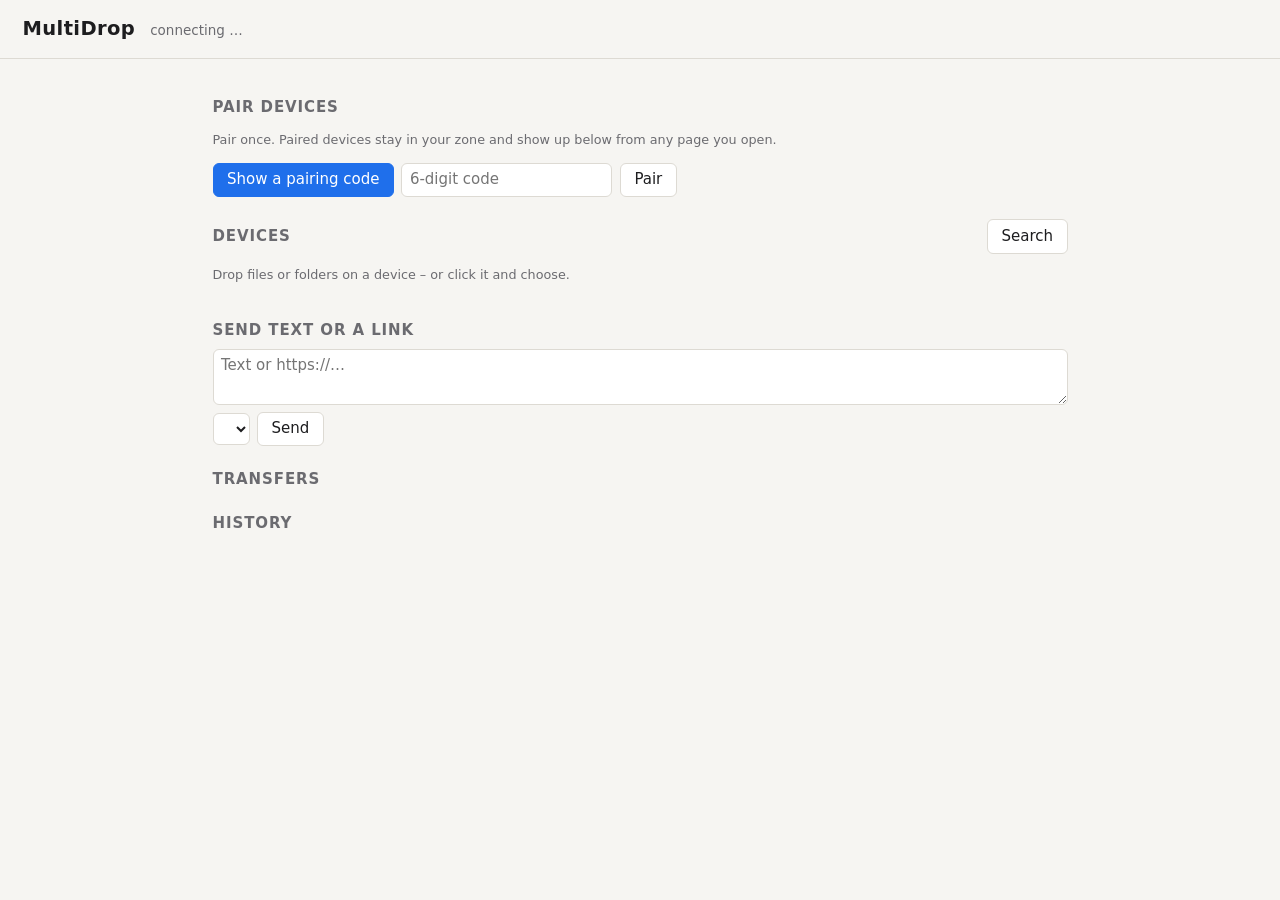
==== web/index.html @ b57b604d "Web build: 95e36c4" ====
<!doctype html>
<html lang="en">
<head>
<meta charset="utf-8">
<meta name="viewport" content="width=device-width, initial-scale=1">
<meta name="referrer" content="no-referrer">
<link rel="icon" href="data:,">
<title>MultiDrop</title>
<link rel="stylesheet" href="style.css">
<script type="importmap">
{
  "imports": {
    "nostr-tools": "https://esm.sh/nostr-tools@2.25.2",
    "xstate": "https://esm.sh/xstate@5",
    "qrcode-generator": "https://esm.sh/qrcode-generator@1.4.4"
  }
}
</script>
<script type="module" src="app.js"></script>
</head>
<body>
<header>
  <h1>MultiDrop</h1>
  <div id="status">connecting …</div>
</header>

<main>
  <section id="offers-section" hidden>
    <h2>Incoming</h2>
    <div id="offers"></div>
  </section>

  <section id="pair-section">
    <h2>Pair devices</h2>
    <p class="hint">Pair once. Paired devices stay in your zone and show up below from any page you open.</p>
    <div id="pair-requests"></div>
    <div class="row">
      <button id="pair-show" type="button" class="primary">Show a pairing code</button>
      <form id="pair-join" class="row">
        <input id="pair-code" inputmode="numeric" pattern="[0-9 ]{6,7}" placeholder="6-digit code" autocomplete="off" aria-label="Pairing code" required>
        <button type="submit">Pair</button>
      </form>
    </div>
    <div id="pair-host" class="card" hidden>
      <div class="name">Enter this code on the other device</div>
      <div class="pin" id="pair-code-show"></div>
      <div id="pair-qr"></div>
      <p><a id="pair-url" target="_blank" rel="noreferrer"></a></p>
      <p class="meta">Expires in 5 minutes. Or scan the code with the other device’s camera.</p>
      <button id="pair-cancel" type="button">Cancel</button>
    </div>
    <p id="pair-state" class="meta"></p>
    <button id="leave-zone" type="button" class="danger" hidden>Leave zone on this device</button>
  </section>

  <section>
    <div class="row">
      <h2>Devices</h2>
      <button id="refresh" type="button">Search</button>
    </div>
    <p class="hint">Drop files or folders on a device – or click it and choose.</p>
    <div id="devices" class="grid"></div>
  </section>

  <section>
    <h2>Send text or a link</h2>
    <form id="text-form">
      <textarea id="text" rows="2" placeholder="Text or https://…" required></textarea>
      <div class="row">
        <select id="text-target"></select>
        <button type="submit">Send</button>
      </div>
    </form>
  </section>

  <section>
    <h2>Transfers</h2>
    <div id="jobs"></div>
  </section>

  <section>
    <h2>History</h2>
    <ol id="log" reversed></ol>
  </section>
</main>

<input type="file" id="pick-files" multiple hidden>
</body>
</html>
---- web/style.css ----
:root {
  --bg: #f6f5f2; --fg: #1d1d1f; --muted: #6b6b70; --card: #fff;
  --line: #dddad3; --accent: #1f6feb; --ok: #1a7f37; --bad: #c62828;
  font: 15px/1.45 system-ui, -apple-system, "Segoe UI", sans-serif;
  color-scheme: light dark;
}
@media (prefers-color-scheme: dark) {
  :root { --bg: #151517; --fg: #ececee; --muted: #9a9aa2; --card: #1f1f23;
          --line: #34343a; --accent: #5a9cff; --ok: #4cc26a; --bad: #ff6b6b; }
}
* { box-sizing: border-box; }
body { margin: 0; background: var(--bg); color: var(--fg); }
header { display: flex; align-items: baseline; gap: 1rem; padding: 1rem 1.5rem;
         border-bottom: 1px solid var(--line); }
h1 { margin: 0; font-size: 1.3rem; letter-spacing: .02em; }
h2 { margin: 0 0 .5rem; font-size: 1rem; text-transform: uppercase;
     letter-spacing: .06em; color: var(--muted); }
#status { color: var(--muted); font-size: .9rem; }
main { max-width: 60rem; margin: 0 auto; padding: 1rem 1.5rem 3rem; }
section { margin: 1.5rem 0; }
.row { display: flex; gap: .5rem; align-items: center; flex-wrap: wrap; }
.row h2 { margin: 0; flex: 1; }
.hint, .meta { color: var(--muted); font-size: .85rem; }
.grid { display: grid; grid-template-columns: repeat(auto-fill, minmax(14rem, 1fr));
        gap: .75rem; margin: .5rem 0; }
.card { background: var(--card); border: 1px solid var(--line); border-radius: 10px;
        padding: .8rem 1rem; }
.drop { cursor: pointer; transition: border-color .1s, transform .1s; }
.drop.over { border-color: var(--accent); border-style: dashed; transform: scale(1.02); }
.name { font-weight: 600; overflow-wrap: anywhere; }
.badge { display: inline-block; font-size: .75rem; padding: 0 .4rem; margin-right: .3rem;
         border: 1px solid var(--line); border-radius: 4px; color: var(--muted); }
.offer { border-left: 4px solid var(--accent); margin-bottom: .75rem; }
.offer ul { margin: .4rem 0; padding-left: 1.2rem; }
.pin { font: 600 1.4rem ui-monospace, monospace; letter-spacing: .15em; }
button { font: inherit; padding: .35rem .9rem; border-radius: 6px; cursor: pointer;
         border: 1px solid var(--line); background: var(--card); color: var(--fg); }
button.primary { background: var(--accent); border-color: var(--accent); color: #fff; }
button.danger { color: var(--bad); }
input, select, textarea { font: inherit; padding: .35rem .5rem; border-radius: 6px;
         border: 1px solid var(--line); background: var(--card); color: var(--fg); }
textarea { width: 100%; resize: vertical; }
#manual input { flex: 1; min-width: 14rem; }
#qr svg { display: block; margin: .75rem auto 0; background: #fff; border-radius: 6px; }
.job { display: flex; gap: .75rem; align-items: center; margin-bottom: .4rem; }
.job .what { flex: 1; overflow-wrap: anywhere; }
.job.done .state { color: var(--ok); }
.job.failed .state { color: var(--bad); }
progress { width: 8rem; }
#log { font-size: .85rem; color: var(--muted); max-height: 18rem; overflow: auto;
       padding-left: 1.5rem; margin: 0; }
#log time { font-variant-numeric: tabular-nums; margin-right: .5rem; }
.warn { background: #fff4d6; color: #5c4400; padding: .75rem 1.5rem; margin: 0; }
details { margin-top: .75rem; }
summary { cursor: pointer; color: var(--muted); }
.offer ul.files { max-height: 14rem; overflow: auto; }
.offer ul.selectable { list-style: none; padding-left: .2rem; }
.offer ul.selectable label { cursor: pointer; overflow-wrap: anywhere; }
.pin-input { width: 7rem; font-variant-numeric: tabular-nums; }
#log li.old { opacity: .65; }
#selection { margin: .4rem 0; padding: .6rem 1rem .6rem 2rem; max-height: 10rem; overflow: auto; }
.welcome { border-left: 4px solid var(--accent); }
.welcome ul { padding-left: 1.2rem; }
#speaker { min-width: 14rem; flex: 1; }
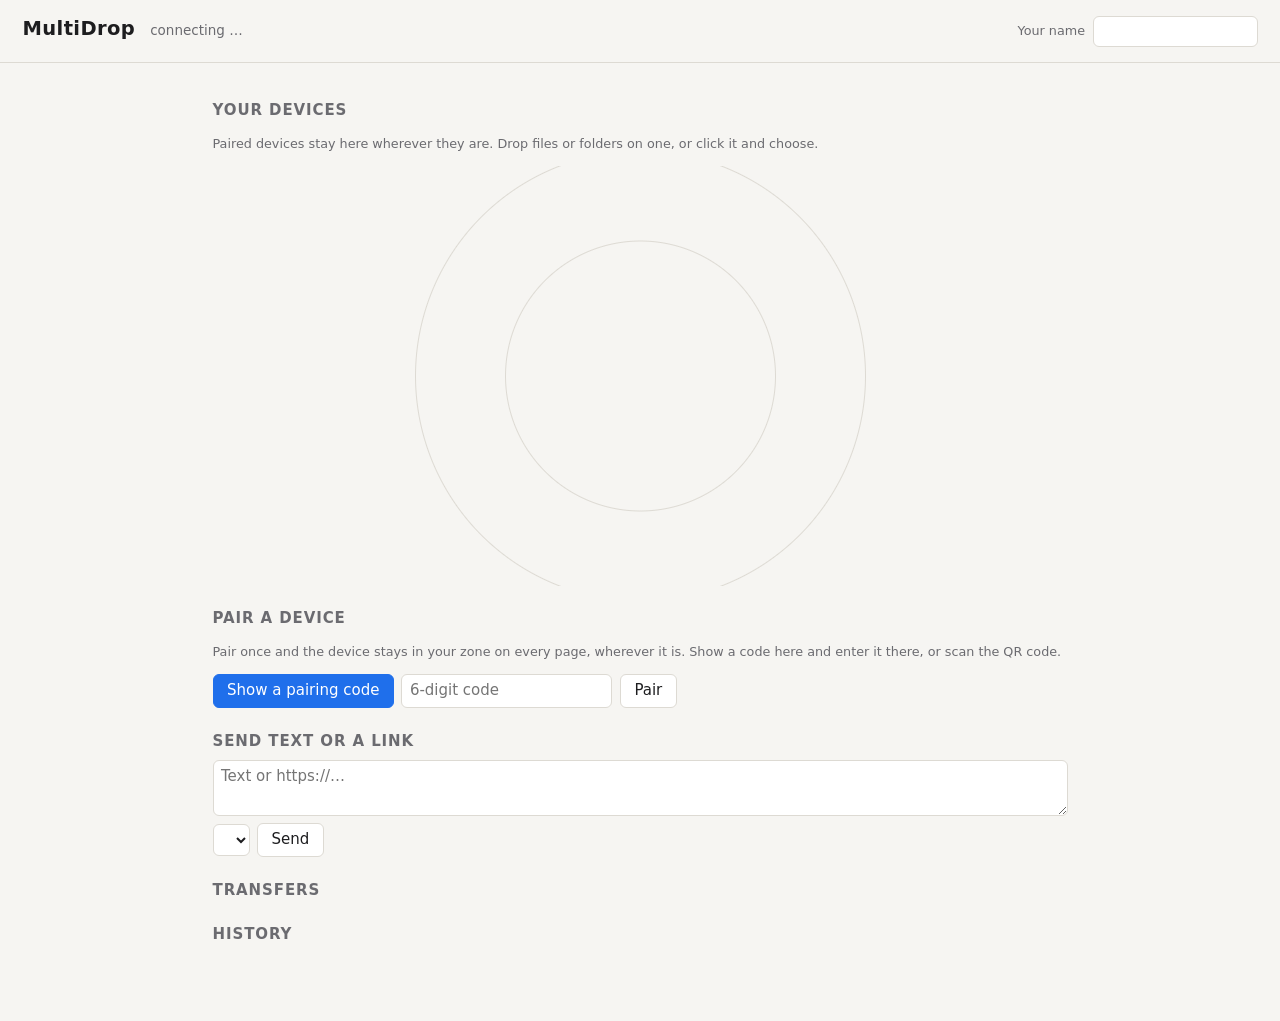
==== commit 262443ec: "Web build: eacefe4" ====
--- a/web/index.html
+++ b/web/index.html
@@ -22,6 +22,9 @@
 <header>
   <h1>MultiDrop</h1>
   <div id="status">connecting …</div>
+  <label class="alias-edit">Your name
+    <input id="alias-input" maxlength="40" autocomplete="off" aria-label="Your device name">
+  </label>
 </header>
 
 <main>
@@ -30,9 +33,15 @@
     <div id="offers"></div>
   </section>
 
+  <section id="nearby">
+    <h2>Your devices</h2>
+    <p class="hint">Paired devices stay here wherever they are. Drop files or folders on one, or click it and choose.</p>
+    <div id="devices" class="stage"></div>
+  </section>
+
   <section id="pair-section">
-    <h2>Pair devices</h2>
-    <p class="hint">Pair once. Paired devices stay in your zone and show up below from any page you open.</p>
+    <h2>Pair a device</h2>
+    <p class="hint">Pair once and the device stays in your zone on every page, wherever it is. Show a code here and enter it there, or scan the QR code.</p>
     <div id="pair-requests"></div>
     <div class="row">
       <button id="pair-show" type="button" class="primary">Show a pairing code</button>
@@ -51,15 +60,6 @@
     </div>
     <p id="pair-state" class="meta"></p>
     <button id="leave-zone" type="button" class="danger" hidden>Leave zone on this device</button>
-  </section>
-
-  <section>
-    <div class="row">
-      <h2>Devices</h2>
-      <button id="refresh" type="button">Search</button>
-    </div>
-    <p class="hint">Drop files or folders on a device – or click it and choose.</p>
-    <div id="devices" class="grid"></div>
   </section>
 
   <section>
--- a/web/style.css
+++ b/web/style.css
@@ -62,3 +62,46 @@
 .welcome { border-left: 4px solid var(--accent); }
 .welcome ul { padding-left: 1.2rem; }
 #speaker { min-width: 14rem; flex: 1; }
+
+/* Web build: AirDrop-like radar. Paired devices sit on rings around "you",
+   online or not, as if they were all in the room. */
+.alias-edit { margin-left: auto; display: flex; align-items: center; gap: .5rem;
+              color: var(--muted); font-size: .85rem; }
+.alias-edit input { width: 11rem; }
+.stage { --r0: min(9rem, 29vw); --r1: min(15rem, 45vw); position: relative; height: 28rem;
+         margin: .5rem 0; border-radius: 16px; overflow: hidden;
+         background:
+           radial-gradient(circle at 50% 50%, transparent calc(var(--r0) - 1px), var(--line) var(--r0),
+                           transparent calc(var(--r0) + 1px)),
+           radial-gradient(circle at 50% 50%, transparent calc(var(--r1) - 1px), var(--line) var(--r1),
+                           transparent calc(var(--r1) + 1px)); }
+.stage.big { height: 42rem; }
+.me, .device { position: absolute; left: 50%; top: 50%; text-align: center; width: 7.5rem; }
+.me { transform: translate(-50%, -50%); }
+.device { transform: translate(-50%, -50%) rotate(var(--a)) translateY(calc(-1 * var(--r)))
+                     rotate(calc(-1 * var(--a))); }
+.device.card { background: none; border: none; padding: 0; }
+.avatar { position: relative; display: grid; place-items: center; width: 4.2rem; height: 4.2rem;
+          margin: 0 auto .35rem; border-radius: 50%; color: #fff; font-weight: 600; font-size: 1.4rem;
+          background: hsl(var(--hue, 215) 55% 46%); transition: transform .12s, box-shadow .12s; }
+.me .avatar { background: var(--accent); }
+.me .avatar::after, .device.card .avatar::after { content: ""; position: absolute; inset: -6px;
+          border-radius: 50%; border: 2px solid var(--accent); opacity: 0; animation: ping 2.6s ease-out infinite; }
+.device.card .avatar::after { border-color: var(--ok); animation-duration: 3.4s; }
+@keyframes ping { 0% { transform: scale(.85); opacity: .7; } 100% { transform: scale(1.5); opacity: 0; } }
+.device.drop { cursor: pointer; }
+.device.drop.over { transform: translate(-50%, -50%) rotate(var(--a)) translateY(calc(-1 * var(--r)))
+                              rotate(calc(-1 * var(--a))) scale(1.08); border: none; }
+.device.drop.over .avatar { box-shadow: 0 0 0 5px color-mix(in srgb, var(--accent) 40%, transparent); }
+.device.offline { opacity: .5; }
+.device.offline .avatar { filter: grayscale(.8); }
+.pairbubble { cursor: pointer; }
+.pairbubble .avatar { background: none; border: 2px dashed var(--muted); color: var(--muted); font-size: 2rem; }
+.stage .name { font-size: .9rem; }
+
+/* Incoming transfers appear as a prompt over the page, like AirDrop's. */
+#offers-section { position: fixed; left: 50%; bottom: 1rem; transform: translateX(-50%); z-index: 10;
+                  width: min(26rem, calc(100% - 2rem)); margin: 0; }
+#offers-section h2 { display: none; }
+#offers .card.offer { margin: 0 0 .5rem; border-radius: 16px; border-left-width: 1px;
+                      box-shadow: 0 10px 34px rgba(0, 0, 0, .3); }
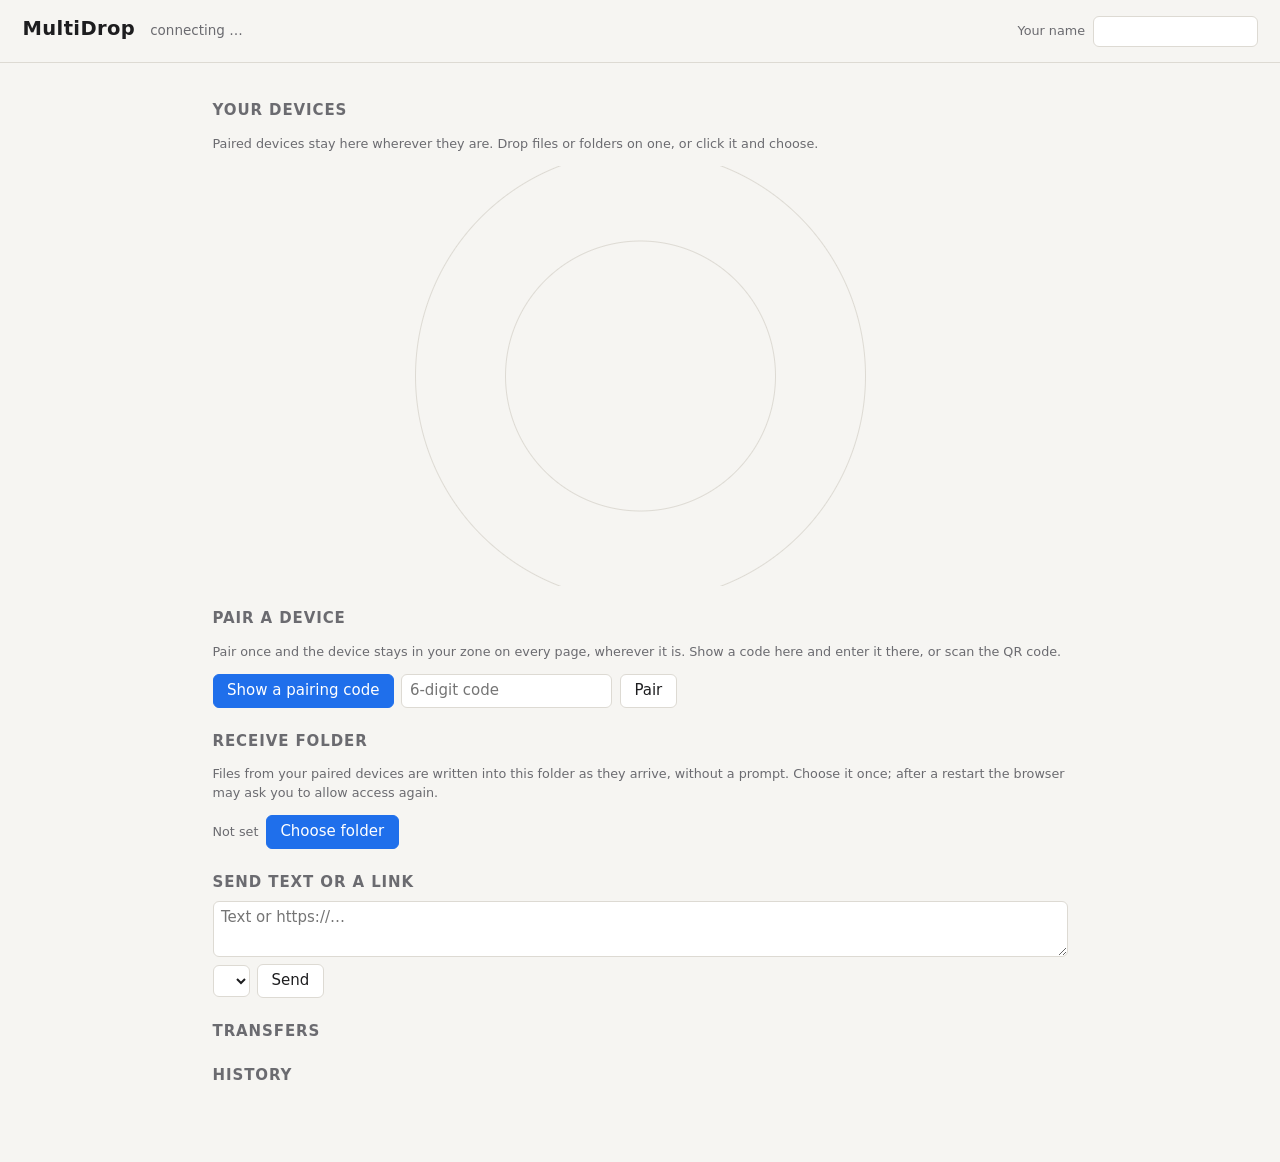
==== commit dbf2a4ae: "Web build: 28c5874" ====
--- a/web/index.html
+++ b/web/index.html
@@ -62,6 +62,18 @@
     <button id="leave-zone" type="button" class="danger" hidden>Leave zone on this device</button>
   </section>
 
+  <section id="folder-section">
+    <h2>Receive folder</h2>
+    <p class="hint">Files from your paired devices are written into this folder as they arrive, without a prompt. Choose it once; after a restart the browser may ask you to allow access again.</p>
+    <div class="row">
+      <span id="folder-state" class="meta">Not set</span>
+      <button id="folder-choose" type="button" class="primary">Choose folder</button>
+      <button id="folder-allow" type="button" hidden>Allow access</button>
+      <button id="folder-forget" type="button" class="danger" hidden>Forget</button>
+    </div>
+    <p id="folder-note" class="hint" hidden>Needs Chrome, Edge or Opera, which can write into a chosen folder.</p>
+  </section>
+
   <section>
     <h2>Send text or a link</h2>
     <form id="text-form">
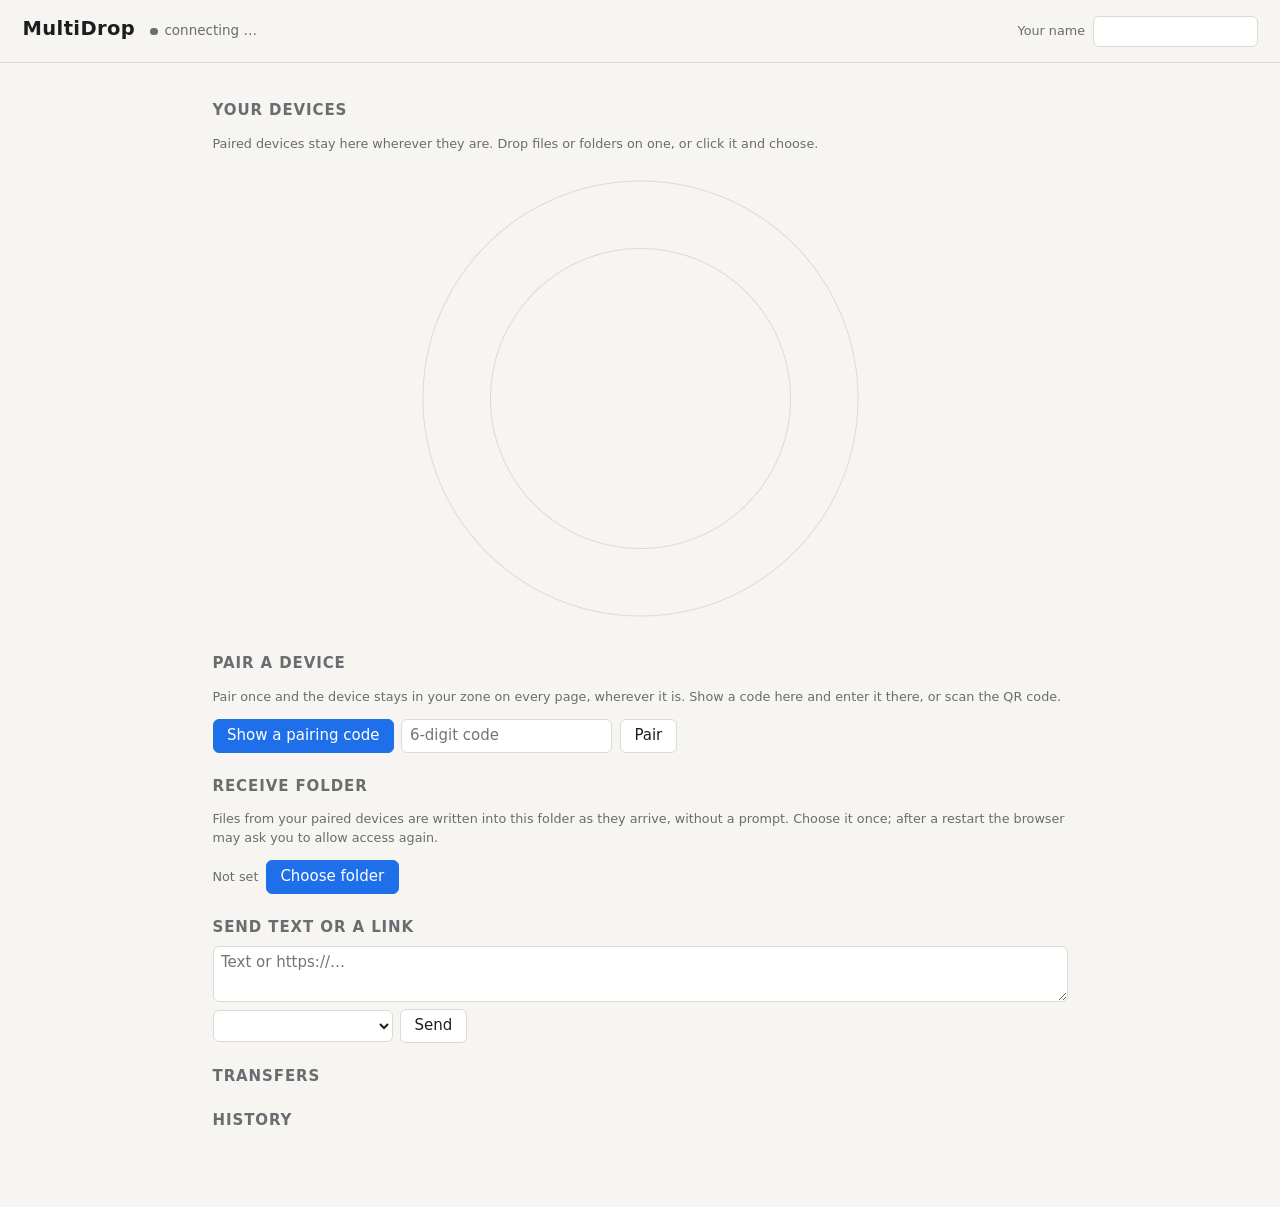
==== commit f72bfc7c: "Web build: 4a55b38" ====
--- a/web/index.html
+++ b/web/index.html
@@ -36,6 +36,7 @@
   <section id="nearby">
     <h2>Your devices</h2>
     <p class="hint">Paired devices stay here wherever they are. Drop files or folders on one, or click it and choose.</p>
+    <p class="hint" id="nearby-hint"></p>
     <div id="devices" class="stage"></div>
   </section>
 
--- a/web/style.css
+++ b/web/style.css
@@ -68,15 +68,15 @@
 .alias-edit { margin-left: auto; display: flex; align-items: center; gap: .5rem;
               color: var(--muted); font-size: .85rem; }
 .alias-edit input { width: 11rem; }
-.stage { --r0: min(9rem, 29vw); --r1: min(15rem, 45vw); position: relative; height: 28rem;
+.stage { --r0: min(10rem, 28vw); --r1: min(14.5rem, 40vw); position: relative; height: 31rem;
          margin: .5rem 0; border-radius: 16px; overflow: hidden;
          background:
            radial-gradient(circle at 50% 50%, transparent calc(var(--r0) - 1px), var(--line) var(--r0),
                            transparent calc(var(--r0) + 1px)),
            radial-gradient(circle at 50% 50%, transparent calc(var(--r1) - 1px), var(--line) var(--r1),
                            transparent calc(var(--r1) + 1px)); }
-.stage.big { height: 42rem; }
-.me, .device { position: absolute; left: 50%; top: 50%; text-align: center; width: 7.5rem; }
+.stage.big { height: 36rem; }
+.me, .device { position: absolute; left: 50%; top: 50%; text-align: center; width: 9rem; }
 .me { transform: translate(-50%, -50%); }
 .device { transform: translate(-50%, -50%) rotate(var(--a)) translateY(calc(-1 * var(--r)))
                      rotate(calc(-1 * var(--a))); }
@@ -105,3 +105,33 @@
 #offers-section h2 { display: none; }
 #offers .card.offer { margin: 0 0 .5rem; border-radius: 16px; border-left-width: 1px;
                       box-shadow: 0 10px 34px rgba(0, 0, 0, .3); }
+
+/* Polish: focus, disabled and responsive states. */
+header { flex-wrap: wrap; row-gap: .4rem; }
+#status { display: inline-flex; align-items: center; gap: .45rem; }
+#status::before { content: ""; width: .5rem; height: .5rem; border-radius: 50%;
+                  background: var(--muted); flex: none; }
+#status.ready::before { background: var(--ok); box-shadow: 0 0 0 3px color-mix(in srgb, var(--ok) 22%, transparent); }
+:focus-visible { outline: 2px solid var(--accent); outline-offset: 2px; }
+button, input, select, textarea { transition: background .15s, border-color .15s, opacity .15s; }
+button:active:not(:disabled) { transform: translateY(1px); }
+button.primary:hover:not(:disabled) { filter: brightness(1.07); }
+button:hover:not(:disabled):not(.primary) { border-color: var(--accent); }
+button:disabled, input:disabled, select:disabled { opacity: .45; cursor: not-allowed; }
+select { min-width: 12rem; }
+.hint:empty { display: none; }
+#text-form textarea { max-width: 100%; }
+.card.offer .meta { margin-bottom: .4rem; }
+@media (max-width: 40rem) {
+  header { padding: .9rem 1rem; }
+  main { padding: 1rem 1rem 6rem; }
+  .alias-edit { margin-left: 0; width: 100%; }
+  .alias-edit input { flex: 1; width: auto; }
+  .stage { --r0: 8.25rem; --r1: 12rem; height: 26rem; }
+  .stage.big { height: 30rem; }
+  .me, .device { width: 7.5rem; }
+  .avatar { width: 3.6rem; height: 3.6rem; font-size: 1.2rem; }
+}
+/* Nearby devices (same network, not paired) are outlined, paired ones filled. */
+.device.nearby .avatar { background: transparent; border: 2px dashed var(--accent); color: var(--accent); }
+.device.nearby .meta { color: var(--accent); }
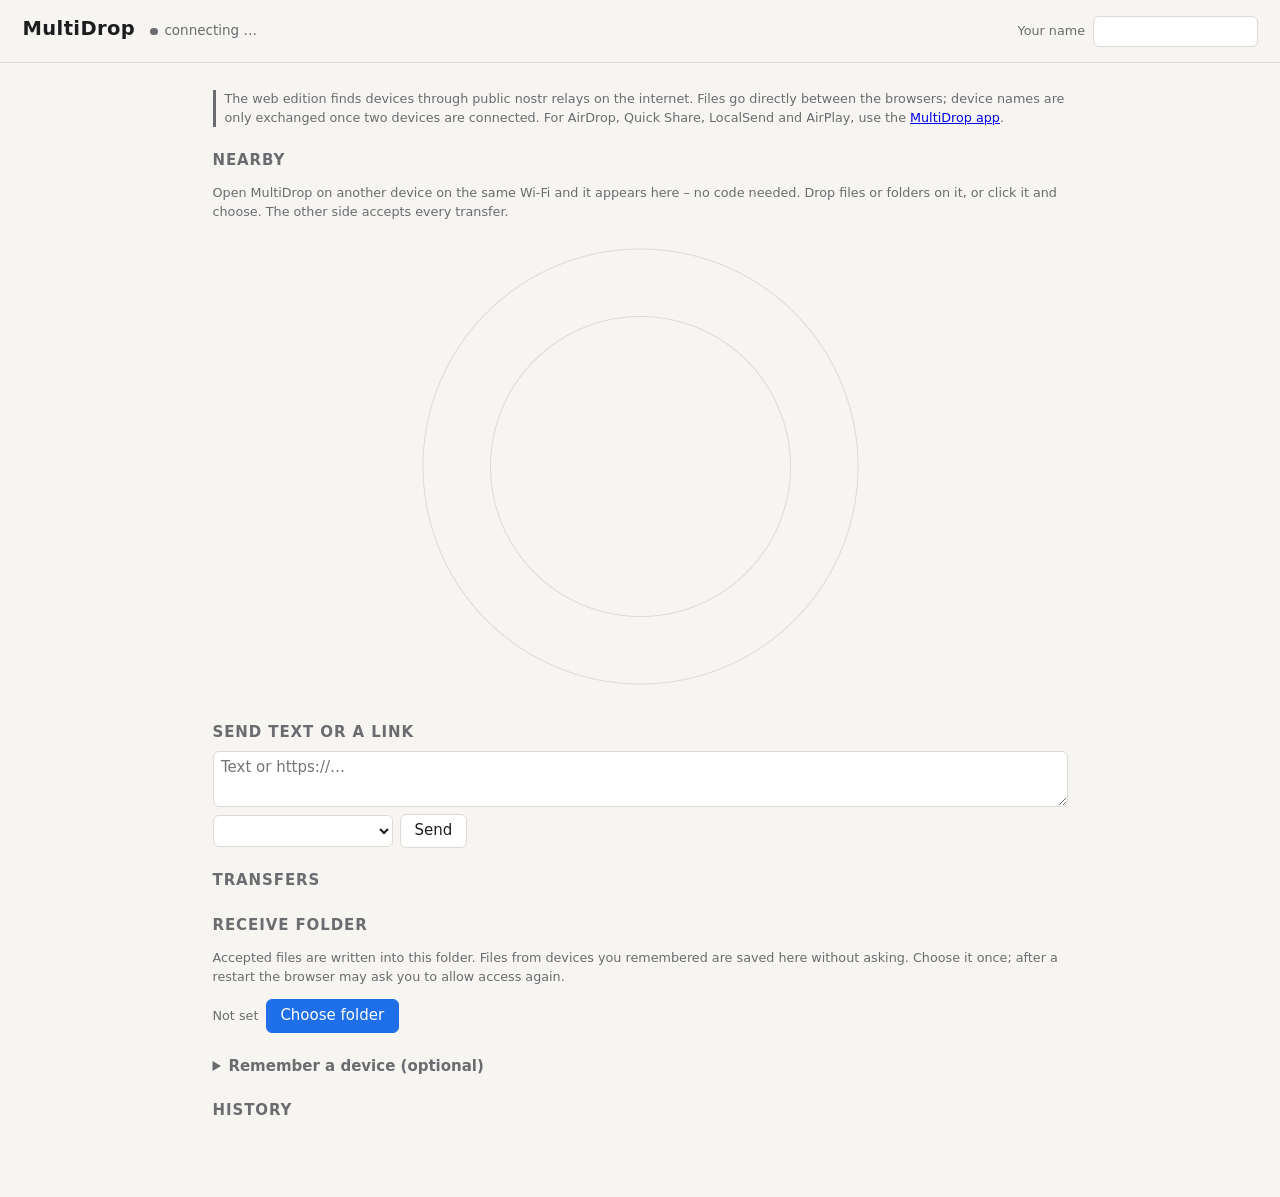
==== commit 60c8cef8: "Web edition: 9f89815" ====
--- a/web/index.html
+++ b/web/index.html
@@ -11,7 +11,7 @@
 {
   "imports": {
     "nostr-tools": "https://esm.sh/nostr-tools@2.25.2",
-    "xstate": "https://esm.sh/xstate@5",
+    "xstate": "https://esm.sh/xstate@5.33.3",
     "qrcode-generator": "https://esm.sh/qrcode-generator@1.4.4"
   }
 }
@@ -28,21 +28,50 @@
 </header>
 
 <main>
+  <p class="hint notice">The web edition finds devices through public nostr relays on the internet. Files go directly between the browsers; device names are only exchanged once two devices are connected. For AirDrop, Quick Share, LocalSend and AirPlay, use the <a href="https://github.com/digitaldanis/multidrop#download">MultiDrop app</a>.</p>
   <section id="offers-section" hidden>
     <h2>Incoming</h2>
     <div id="offers"></div>
   </section>
 
   <section id="nearby">
-    <h2>Your devices</h2>
-    <p class="hint">Paired devices stay here wherever they are. Drop files or folders on one, or click it and choose.</p>
+    <h2>Nearby</h2>
+    <p class="hint">Open MultiDrop on another device on the same Wi-Fi and it appears here – no code needed. Drop files or folders on it, or click it and choose. The other side accepts every transfer.</p>
     <p class="hint" id="nearby-hint"></p>
     <div id="devices" class="stage"></div>
   </section>
 
-  <section id="pair-section">
-    <h2>Pair a device</h2>
-    <p class="hint">Pair once and the device stays in your zone on every page, wherever it is. Show a code here and enter it there, or scan the QR code.</p>
+  <section>
+    <h2>Send text or a link</h2>
+    <form id="text-form">
+      <textarea id="text" rows="2" placeholder="Text or https://…" required></textarea>
+      <div class="row">
+        <select id="text-target"></select>
+        <button type="submit">Send</button>
+      </div>
+    </form>
+  </section>
+
+  <section>
+    <h2>Transfers</h2>
+    <div id="jobs"></div>
+  </section>
+
+  <section id="folder-section">
+    <h2>Receive folder</h2>
+    <p class="hint">Accepted files are written into this folder. Files from devices you remembered are saved here without asking. Choose it once; after a restart the browser may ask you to allow access again.</p>
+    <div class="row">
+      <span id="folder-state" class="meta">Not set</span>
+      <button id="folder-choose" type="button" class="primary">Choose folder</button>
+      <button id="folder-allow" type="button" hidden>Allow access</button>
+      <button id="folder-forget" type="button" class="danger" hidden>Forget</button>
+    </div>
+    <p id="folder-note" class="hint" hidden>Needs Chrome, Edge or Opera, which can write into a chosen folder.</p>
+  </section>
+
+  <details id="pair-section">
+    <summary>Remember a device (optional)</summary>
+    <p class="hint">Only needed to reach your own devices on other networks, for example your phone on mobile data. Show a code here and enter it there, or scan the QR code.</p>
     <div id="pair-requests"></div>
     <div class="row">
       <button id="pair-show" type="button" class="primary">Show a pairing code</button>
@@ -61,35 +90,8 @@
     </div>
     <p id="pair-state" class="meta"></p>
     <button id="leave-zone" type="button" class="danger" hidden>Leave zone on this device</button>
-  </section>
+  </details>
 
-  <section id="folder-section">
-    <h2>Receive folder</h2>
-    <p class="hint">Files from your paired devices are written into this folder as they arrive, without a prompt. Choose it once; after a restart the browser may ask you to allow access again.</p>
-    <div class="row">
-      <span id="folder-state" class="meta">Not set</span>
-      <button id="folder-choose" type="button" class="primary">Choose folder</button>
-      <button id="folder-allow" type="button" hidden>Allow access</button>
-      <button id="folder-forget" type="button" class="danger" hidden>Forget</button>
-    </div>
-    <p id="folder-note" class="hint" hidden>Needs Chrome, Edge or Opera, which can write into a chosen folder.</p>
-  </section>
-
-  <section>
-    <h2>Send text or a link</h2>
-    <form id="text-form">
-      <textarea id="text" rows="2" placeholder="Text or https://…" required></textarea>
-      <div class="row">
-        <select id="text-target"></select>
-        <button type="submit">Send</button>
-      </div>
-    </form>
-  </section>
-
-  <section>
-    <h2>Transfers</h2>
-    <div id="jobs"></div>
-  </section>
 
   <section>
     <h2>History</h2>
--- a/web/style.css
+++ b/web/style.css
@@ -17,7 +17,9 @@
      letter-spacing: .06em; color: var(--muted); }
 #status { color: var(--muted); font-size: .9rem; }
 main { max-width: 60rem; margin: 0 auto; padding: 1rem 1.5rem 3rem; }
-section { margin: 1.5rem 0; }
+section, #pair-section { margin: 1.5rem 0; }
+#pair-section > summary { font-weight: 600; }
+.notice { border-left: 3px solid var(--muted); padding-left: .6rem; }
 .row { display: flex; gap: .5rem; align-items: center; flex-wrap: wrap; }
 .row h2 { margin: 0; flex: 1; }
 .hint, .meta { color: var(--muted); font-size: .85rem; }
